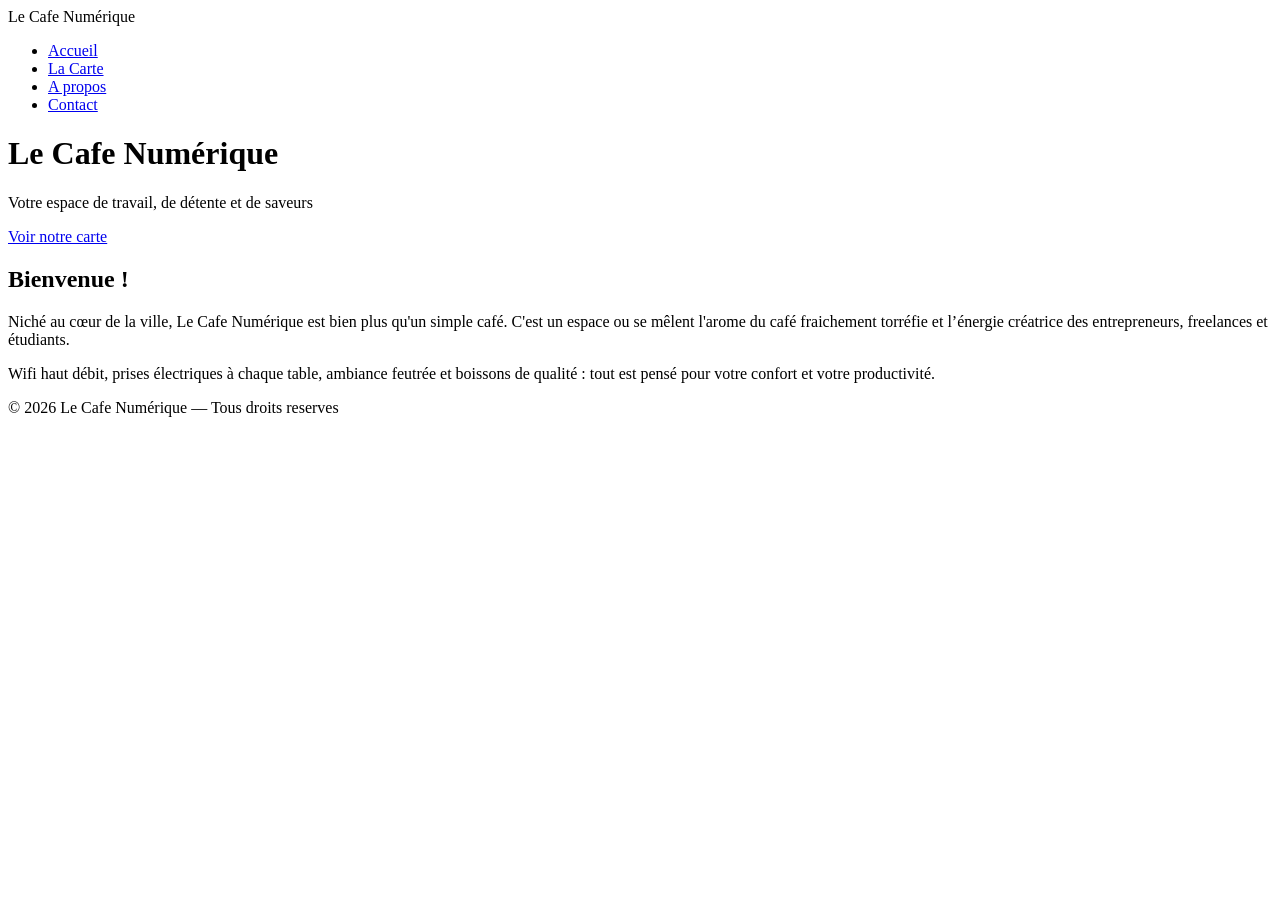
==== index.html @ 4d2bd63d "Cree la page d accueil avec hero, navigation et section bienvenue" ====
<!DOCTYPE html>
<html lang="fr">
<head>
<meta charset="UTF-8">
<meta name="viewport" content="width=device-width,
initial-scale=1.0">
<title>Le Cafe Numerique</title>
<link rel="stylesheet" href="style.css">
</head>
<body>
<nav>
<span class="logo">Le Cafe Numérique</span>
<ul>
<li><a href="index.html">Accueil</a></li>
<li><a href="menu.html">La Carte</a></li>
<li><a href="apropos.html">A propos</a></li>
<li><a href="contact.html">Contact</a></li>
</ul>
</nav>
<div class="hero">
<h1>Le Cafe Numérique</h1>
<p>Votre espace de travail, de détente et de
saveurs</p>
<a href="menu.html" class="btn">Voir notre carte</a>
</div>
<section>
<h2>Bienvenue !</h2>
<p>
Niché au cœur de la ville, Le Cafe Numérique est
bien plus
qu'un simple café. C'est un espace ou se mêlent l'arome
du
café fraichement torréfie et l’énergie créatrice des
entrepreneurs, freelances et étudiants.
</p>
<p>
Wifi haut débit, prises électriques à chaque table,
ambiance
feutrée et boissons de qualité : tout est pensé pour
votre
confort et votre productivité.
</p>
</section>
<footer>
<p>&copy; 2026 Le Cafe Numérique — Tous droits
reserves</p>
</footer>
</body>
</html>
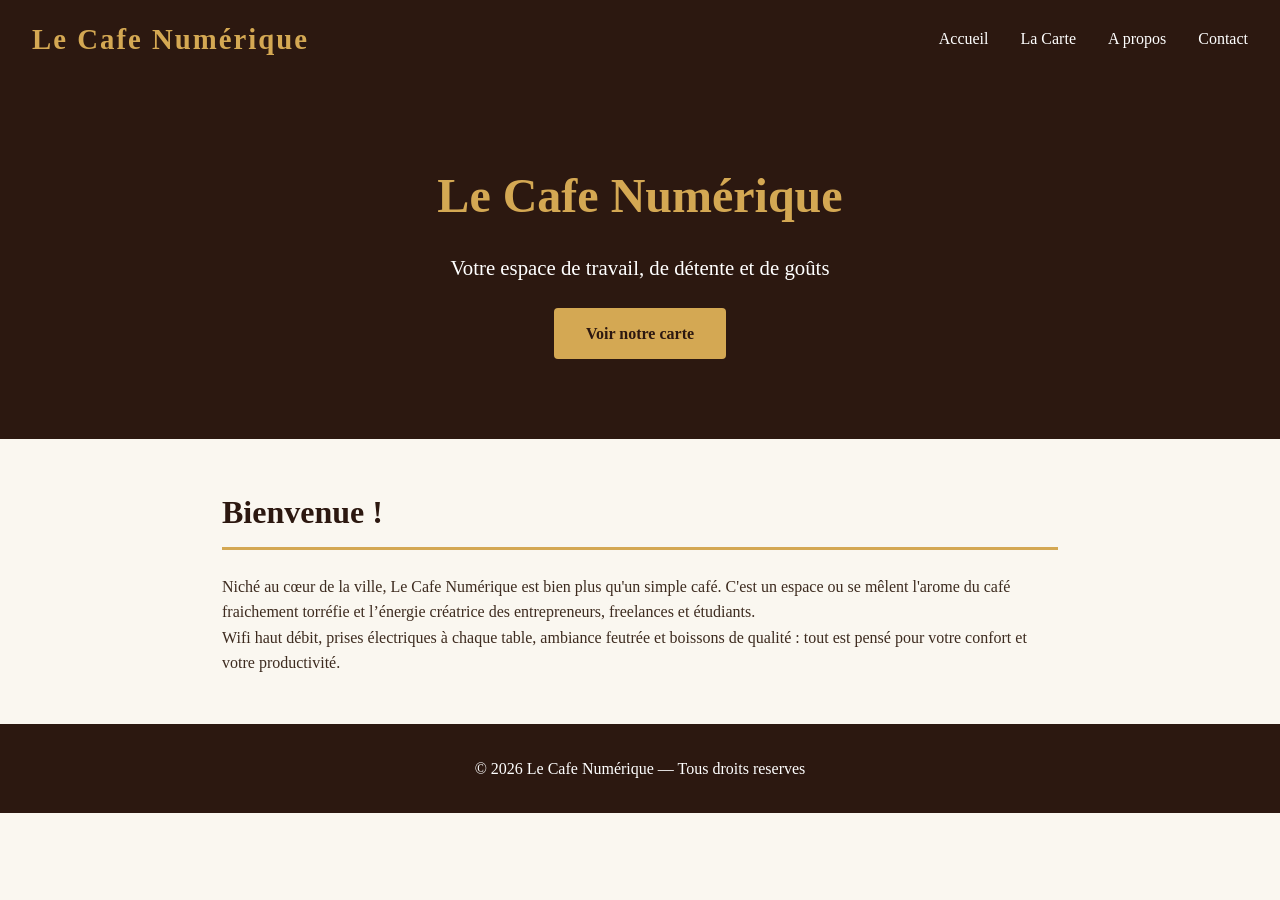
==== commit 3d4cae9e: "Cree la page d accueil avec hero et navigation" ====
--- a/index.html
+++ b/index.html
@@ -5,7 +5,7 @@
 <meta name="viewport" content="width=device-width,
 initial-scale=1.0">
 <title>Le Cafe Numerique</title>
-<link rel="stylesheet" href="style.css">
+<link rel="stylesheet" href="./style.css">
 </head>
 <body>
 <nav>
@@ -20,7 +20,7 @@
 <div class="hero">
 <h1>Le Cafe Numérique</h1>
 <p>Votre espace de travail, de détente et de
-saveurs</p>
+goûts</p>
 <a href="menu.html" class="btn">Voir notre carte</a>
 </div>
 <section>
--- a/style.css
+++ b/style.css
@@ -0,0 +1,96 @@
+/* =============================
+STYLES GLOBAUX — Cafe Numerique
+============================= */
+/* Reset de base */
+* {
+margin: 0;
+padding: 0;
+box-sizing: border-box;
+}
+/* Variables CSS */
+:root {
+--couleur-principale: #2C1810; /* marron cafe */
+--couleur-secondaire: #D4A853; /* dore */
+--couleur-fond: #FAF7F0; /* creme */
+--couleur-texte: #3D2B1F; /* marron fonce */
+--police: 'Georgia', serif;
+}
+body {
+font-family: var(--police);
+background-color: var(--couleur-fond);
+color: var(--couleur-texte);
+line-height: 1.6;
+}
+/* ── NAVIGATION ── */
+nav {
+background-color: var(--couleur-principale);
+padding: 1rem 2rem;
+display: flex;
+justify-content: space-between;
+align-items: center;
+}
+nav .logo {
+color: var(--couleur-secondaire);
+font-size: 1.8rem;
+font-weight: bold;
+letter-spacing: 2px;
+}
+nav ul {
+list-style: none;
+display: flex;
+gap: 2rem;
+}
+nav a {
+color: white;
+text-decoration: none;
+font-size: 1rem;
+transition: color 0.3s;
+}
+nav a:hover { color: var(--couleur-secondaire); }
+/* ── HERO ── */
+.hero {
+background-color: var(--couleur-principale);
+color: white;
+text-align: center;
+padding: 5rem 2rem;
+}
+.hero h1 {
+font-size: 3rem;
+color: var(--couleur-secondaire);
+margin-bottom: 1rem;
+}
+.hero p { font-size: 1.3rem; }
+/* ── SECTIONS ── */
+section {
+max-width: 900px;
+margin: 3rem auto;
+padding: 0 2rem;
+}
+h2 {
+color: var(--couleur-principale);
+font-size: 2rem;
+border-bottom: 3px solid var(--couleur-secondaire);
+padding-bottom: 0.5rem;
+margin-bottom: 1.5rem;
+}
+/* ── FOOTER ── */
+footer {
+background-color: var(--couleur-principale);
+color: white;
+text-align: center;
+padding: 2rem;
+margin-top: 3rem;
+}
+/* ── BOUTON ── */
+.btn {
+display: inline-block;
+background-color: var(--couleur-secondaire);
+color: var(--couleur-principale);
+padding: 0.8rem 2rem;
+border-radius: 4px;
+text-decoration: none;
+font-weight: bold;
+margin-top: 1.5rem;
+transition: background-color 0.3s;
+}
+.btn:hover { background-color: white; }
